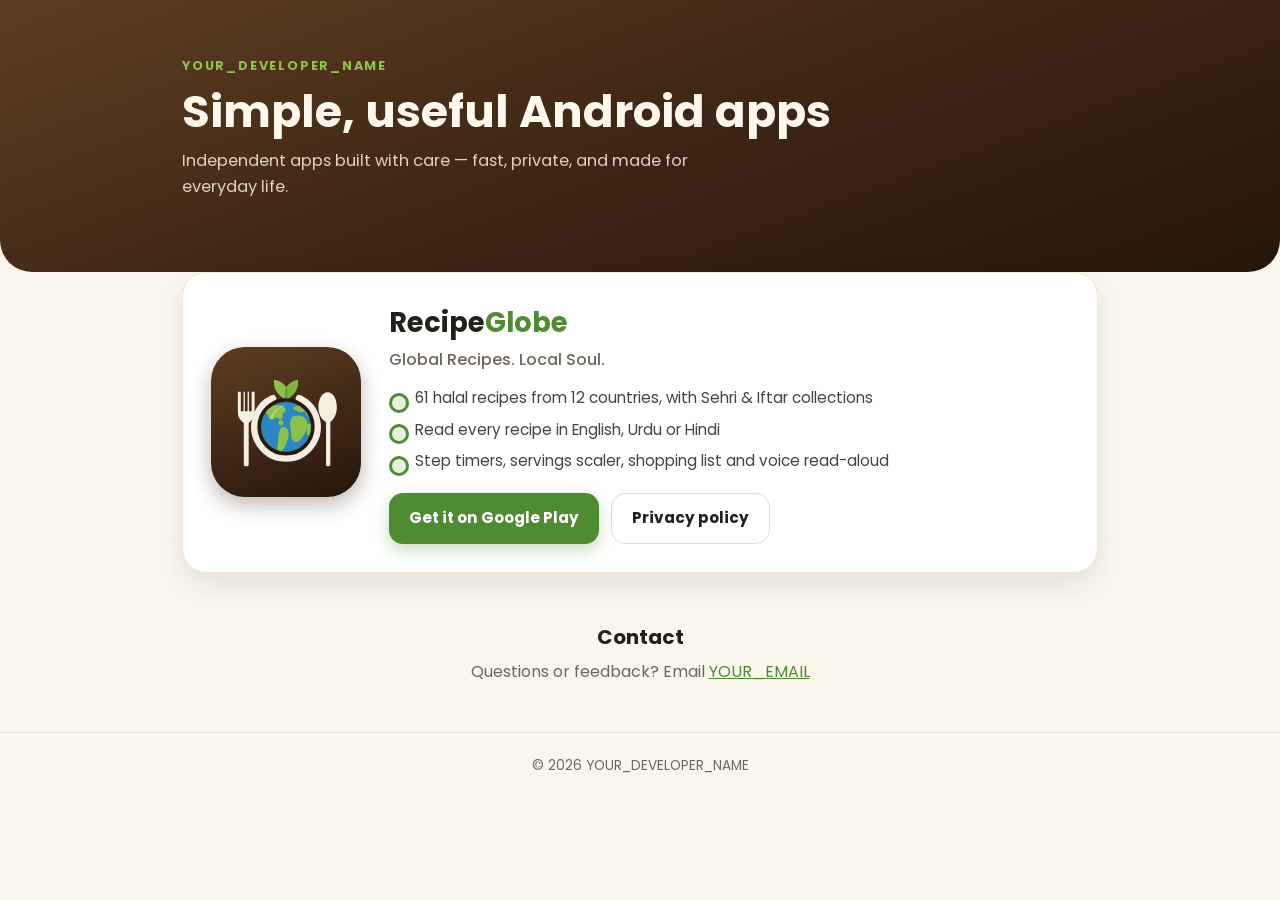
==== index.html @ fd5387dc "adding files" ====
<!doctype html>
<html lang="en"><head><meta charset="utf-8"><meta name="viewport" content="width=device-width, initial-scale=1">
<title>YOUR_DEVELOPER_NAME — Android apps</title>
<meta name="description" content="RecipeGlobe — halal recipes from around the world, in English, Urdu and Hindi.">
<link rel="icon" href="data:image/svg+xml,%3Csvg%20xmlns%3D%22http%3A%2F%2Fwww.w3.org%2F2000%2Fsvg%22%20width%3D%2264%22%20height%3D%2264%22%20viewBox%3D%2260%2092%20392%20352%22%20aria-hidden%3D%22true%22%3E%20%3Cdefs%3E%3CclipPath%20id%3D%22rg-globe-clip%22%3E%3Ccircle%20cx%3D%22256%22%20cy%3D%22286%22%20r%3D%2292%22%20%2F%3E%3C%2FclipPath%3E%3C%2Fdefs%3E%20%3Cpath%20d%3D%22M256%20186%20C232%20176%20206%20148%20212%20112%20C250%20118%20276%20150%20256%20186%20Z%22%20fill%3D%22%238BC34A%22%20%2F%3E%20%3Cpath%20d%3D%22M258%20186%20C282%20174%20306%20146%20300%20112%20C262%20120%20238%20152%20258%20186%20Z%22%20fill%3D%22%237CB342%22%20%2F%3E%20%3Cpath%20d%3D%22M257%20190%20C256%20176%20255%20160%20258%20146%22%20stroke%3D%22%235E9E2E%22%20stroke-width%3D%228%22%20fill%3D%22none%22%20stroke-linecap%3D%22round%22%20%2F%3E%20%3Cpath%20d%3D%22M305%20181%20A116%20116%200%201%201%20207%20181%22%20fill%3D%22none%22%20stroke%3D%22%23F5EFE1%22%20stroke-width%3D%2226%22%20stroke-linecap%3D%22round%22%20%2F%3E%20%3Ccircle%20cx%3D%22256%22%20cy%3D%22286%22%20r%3D%22100%22%20fill%3D%22none%22%20stroke%3D%22%232A190D%22%20stroke-width%3D%2212%22%20%2F%3E%20%3Ccircle%20cx%3D%22256%22%20cy%3D%22286%22%20r%3D%2292%22%20fill%3D%22%232E86C1%22%20%2F%3E%20%3Cg%20clip-path%3D%22url(%23rg-globe-clip)%22%20fill%3D%22%238BC34A%22%3E%20%3Cpath%20d%3D%22M186%20216%20C206%20202%20236%20202%20250%20214%20C260%20223%20253%20234%20242%20238%20C248%20246%20243%20256%20234%20256%20C227%20256%20223%20251%20217%20251%20C211%20260%20200%20261%20195%20255%20C190%20249%20194%20243%20188%20239%20C176%20233%20170%20222%20186%20216%20Z%22%20%2F%3E%20%3Cpath%20d%3D%22M232%20262%20C240%20258%20248%20266%20246%20274%20C244%20281%20236%20284%20232%20278%20C228%20272%20226%20266%20232%20262%20Z%22%20%2F%3E%20%3Cpath%20d%3D%22M240%20288%20C254%20282%20268%20296%20266%20314%20C264%20332%20256%20354%20244%20372%20C236%20384%20222%20380%20224%20364%20C228%20344%20226%20326%20230%20310%20C233%20296%20235%20290%20240%20288%20Z%22%20%2F%3E%20%3Cpath%20d%3D%22M286%20212%20C304%20204%20322%20208%20326%20218%20C330%20227%20318%20234%20306%20231%20C296%20228%20284%20223%20283%20218%20C282%20214%20283%20213%20286%20212%20Z%22%20%2F%3E%20%3Cpath%20d%3D%22M284%20248%20C306%20240%20330%20248%20334%20268%20C338%20288%20328%20312%20312%20330%20C300%20344%20286%20346%20280%20334%20C272%20322%20277%20306%20273%20290%20C269%20272%20272%20252%20284%20248%20Z%22%20%2F%3E%20%3Cpath%20d%3D%22M330%20206%20C358%20194%20386%20208%20390%20230%20C394%20250%20376%20266%20356%20260%20C338%20254%20326%20238%20325%20222%20C324%20212%20326%20207%20330%20206%20Z%22%20%2F%3E%20%3Cpath%20d%3D%22M340%20274%20C352%20270%20362%20284%20358%20300%20C354%20314%20342%20326%20336%20316%20C330%20304%20331%20278%20340%20274%20Z%22%20%2F%3E%20%3Cpath%20d%3D%22M352%20338%20C372%20330%20392%20344%20388%20360%20C384%20376%20364%20382%20352%20370%20C342%20360%20342%20342%20352%20338%20Z%22%20%2F%3E%20%3C%2Fg%3E%20%3Cpath%20d%3D%22M196%20254%20C206%20226%20232%20206%20262%20202%20C236%20212%20214%20230%20206%20258%20Z%22%20fill%3D%22%23FFFFFF%22%20opacity%3D%220.28%22%20%2F%3E%20%3Cpath%20fill%3D%22%23F5EFE1%22%20d%3D%22M78%20156%20L78%20232%20C78%20254%2092%20264%20100%20272%20L100%20426%20C100%20434%20118%20434%20118%20426%20L118%20272%20C126%20264%20140%20254%20140%20232%20L140%20156%20L129%20156%20L129%20228%20L119%20228%20L119%20156%20L114%20156%20L114%20228%20L104%20228%20L104%20156%20L99%20156%20L99%20228%20L89%20228%20L89%20156%20Z%22%20%2F%3E%20%3Cpath%20fill%3D%22%23F5EFE1%22%20d%3D%22M404%20268%20C388%20260%20376%20238%20376%20214%20C376%20182%20390%20158%20410%20158%20C430%20158%20444%20182%20444%20214%20C444%20238%20432%20260%20420%20268%20L420%20426%20C420%20434%20404%20434%20404%20426%20Z%22%20%2F%3E%20%3C%2Fsvg%3E">
<link rel="preconnect" href="https://fonts.googleapis.com"><link rel="preconnect" href="https://fonts.gstatic.com" crossorigin>
<link href="https://fonts.googleapis.com/css2?family=Poppins:wght@400;500;600;700&display=swap" rel="stylesheet">
<link rel="stylesheet" href="style.css"></head><body>
<header class="top"><div class="wrap">
  <p class="dev">YOUR_DEVELOPER_NAME</p>
  <h1>Simple, useful Android apps</h1>
  <p class="lead">Independent apps built with care — fast, private, and made for everyday life.</p>
</div></header>
<main class="wrap">
  <article class="card">
    <div class="icon"><svg xmlns="http://www.w3.org/2000/svg" width="100%" height="100%" viewBox="60 92 392 352" aria-hidden="true"> <defs><clipPath id="rg-globe-clip"><circle cx="256" cy="286" r="92" /></clipPath></defs> <path d="M256 186 C232 176 206 148 212 112 C250 118 276 150 256 186 Z" fill="#8BC34A" /> <path d="M258 186 C282 174 306 146 300 112 C262 120 238 152 258 186 Z" fill="#7CB342" /> <path d="M257 190 C256 176 255 160 258 146" stroke="#5E9E2E" stroke-width="8" fill="none" stroke-linecap="round" /> <path d="M305 181 A116 116 0 1 1 207 181" fill="none" stroke="#F5EFE1" stroke-width="26" stroke-linecap="round" /> <circle cx="256" cy="286" r="100" fill="none" stroke="#2A190D" stroke-width="12" /> <circle cx="256" cy="286" r="92" fill="#2E86C1" /> <g clip-path="url(#rg-globe-clip)" fill="#8BC34A"> <path d="M186 216 C206 202 236 202 250 214 C260 223 253 234 242 238 C248 246 243 256 234 256 C227 256 223 251 217 251 C211 260 200 261 195 255 C190 249 194 243 188 239 C176 233 170 222 186 216 Z" /> <path d="M232 262 C240 258 248 266 246 274 C244 281 236 284 232 278 C228 272 226 266 232 262 Z" /> <path d="M240 288 C254 282 268 296 266 314 C264 332 256 354 244 372 C236 384 222 380 224 364 C228 344 226 326 230 310 C233 296 235 290 240 288 Z" /> <path d="M286 212 C304 204 322 208 326 218 C330 227 318 234 306 231 C296 228 284 223 283 218 C282 214 283 213 286 212 Z" /> <path d="M284 248 C306 240 330 248 334 268 C338 288 328 312 312 330 C300 344 286 346 280 334 C272 322 277 306 273 290 C269 272 272 252 284 248 Z" /> <path d="M330 206 C358 194 386 208 390 230 C394 250 376 266 356 260 C338 254 326 238 325 222 C324 212 326 207 330 206 Z" /> <path d="M340 274 C352 270 362 284 358 300 C354 314 342 326 336 316 C330 304 331 278 340 274 Z" /> <path d="M352 338 C372 330 392 344 388 360 C384 376 364 382 352 370 C342 360 342 342 352 338 Z" /> </g> <path d="M196 254 C206 226 232 206 262 202 C236 212 214 230 206 258 Z" fill="#FFFFFF" opacity="0.28" /> <path fill="#F5EFE1" d="M78 156 L78 232 C78 254 92 264 100 272 L100 426 C100 434 118 434 118 426 L118 272 C126 264 140 254 140 232 L140 156 L129 156 L129 228 L119 228 L119 156 L114 156 L114 228 L104 228 L104 156 L99 156 L99 228 L89 228 L89 156 Z" /> <path fill="#F5EFE1" d="M404 268 C388 260 376 238 376 214 C376 182 390 158 410 158 C430 158 444 182 444 214 C444 238 432 260 420 268 L420 426 C420 434 404 434 404 426 Z" /> </svg></div>
    <div>
      <h2>Recipe<span class="g">Globe</span></h2>
      <p class="tag">Global Recipes. Local Soul.</p>
      <ul class="feat">
        <li>61 halal recipes from 12 countries, with Sehri &amp; Iftar collections</li>
        <li>Read every recipe in English, Urdu or Hindi</li>
        <li>Step timers, servings scaler, shopping list and voice read-aloud</li>
      </ul>
      <div class="actions">
        <a class="btn btn-primary" href="https://play.google.com/store/apps/details?id=com.borderlessbites.app">Get it on Google Play</a>
        <a class="btn btn-ghost" href="recipeglobe/privacy.html">Privacy policy</a>
      </div>
    </div>
  </article>
  <section class="contact">
    <h3>Contact</h3>
    <p>Questions or feedback? Email <a href="mailto:YOUR_EMAIL">YOUR_EMAIL</a></p>
  </section>
</main>
<footer>&copy; 2026 YOUR_DEVELOPER_NAME</footer>
</body></html>
---- style.css ----
:root { --brown:#3B2414; --brown2:#26160B; --cream:#FBF6EC; --ink:#23201B; --muted:#6F665C; --green:#4E8B31; --green2:#8BC34A; }
* { box-sizing:border-box; }
body { margin:0; font-family:'Poppins',system-ui,-apple-system,'Segoe UI',sans-serif; background:var(--cream); color:var(--ink); line-height:1.6; }
a { color:var(--green); }
.wrap { max-width:960px; margin:0 auto; padding:0 22px; }
header.top { background:linear-gradient(160deg,#5E3D21 0%,#3B2414 55%,#26160B 100%); color:#FFF8EC; padding:56px 0 72px; border-radius:0 0 32px 32px; }
.dev { font-size:.8rem; letter-spacing:.14em; text-transform:uppercase; color:var(--green2); font-weight:700; margin:0 0 10px; }
header.top h1 { margin:0 0 10px; font-size:clamp(1.9rem,4.5vw,2.8rem); line-height:1.15; font-weight:700; }
header.top p.lead { margin:0; max-width:560px; color:rgba(255,248,236,.82); font-size:1.02rem; }
main { margin-top:-40px; }
.card { background:#fff; border:1px solid #EFE6D6; border-radius:24px; padding:28px; box-shadow:0 12px 30px rgba(35,32,27,.09);
  display:grid; grid-template-columns:150px 1fr; gap:28px; align-items:center; }
.icon { width:150px; height:150px; border-radius:34px; background:linear-gradient(160deg,#5E3D21,#26160B);
  display:flex; align-items:center; justify-content:center; padding:22px; box-shadow:0 8px 20px rgba(42,25,13,.3); }
.card h2 { margin:0; font-size:1.7rem; }
.card h2 .g { color:var(--green); }
.tag { margin:2px 0 14px; color:var(--muted); font-weight:500; }
ul.feat { margin:0 0 20px; padding:0; list-style:none; display:grid; gap:7px; }
ul.feat li { padding-left:26px; position:relative; color:#4A423A; font-size:.95rem; }
ul.feat li::before { content:''; position:absolute; left:0; top:.45em; width:14px; height:14px; border-radius:50%; background:#E6F3DC; border:3px solid var(--green); }
.actions { display:flex; gap:12px; flex-wrap:wrap; }
.btn { display:inline-flex; align-items:center; gap:8px; padding:12px 20px; border-radius:14px; font-weight:700; text-decoration:none; font-size:.95rem; }
.btn-primary { background:var(--green); color:#fff; box-shadow:0 6px 16px rgba(78,139,49,.3); }
.btn-ghost { background:#fff; color:var(--ink); border:1.5px solid #E4DACB; }
section.contact { margin:48px 0; text-align:center; }
section.contact h3 { margin:0 0 6px; font-size:1.25rem; }
section.contact p { margin:0; color:var(--muted); }
footer { border-top:1px solid #EAE0D0; padding:22px 0 30px; color:var(--muted); font-size:.85rem; text-align:center; }
@media (max-width:640px) { .card { grid-template-columns:1fr; text-align:center; padding:24px; } .icon { margin:0 auto; width:120px; height:120px; border-radius:28px; }
  ul.feat { text-align:left; max-width:340px; margin:0 auto 20px; } .actions { justify-content:center; } header.top { padding:44px 0 64px; } }
/* privacy page */
.doc { background:#fff; border:1px solid #EFE6D6; border-radius:24px; padding:30px; box-shadow:0 12px 30px rgba(35,32,27,.08); }
.doc h2 { font-size:1.12rem; margin:28px 0 6px; color:var(--brown); }
.doc h2:first-child { margin-top:0; }
.doc p, .doc li { color:#3F3830; font-size:.96rem; }
.back { display:inline-block; margin-bottom:14px; color:rgba(255,248,236,.85); text-decoration:none; font-weight:600; }
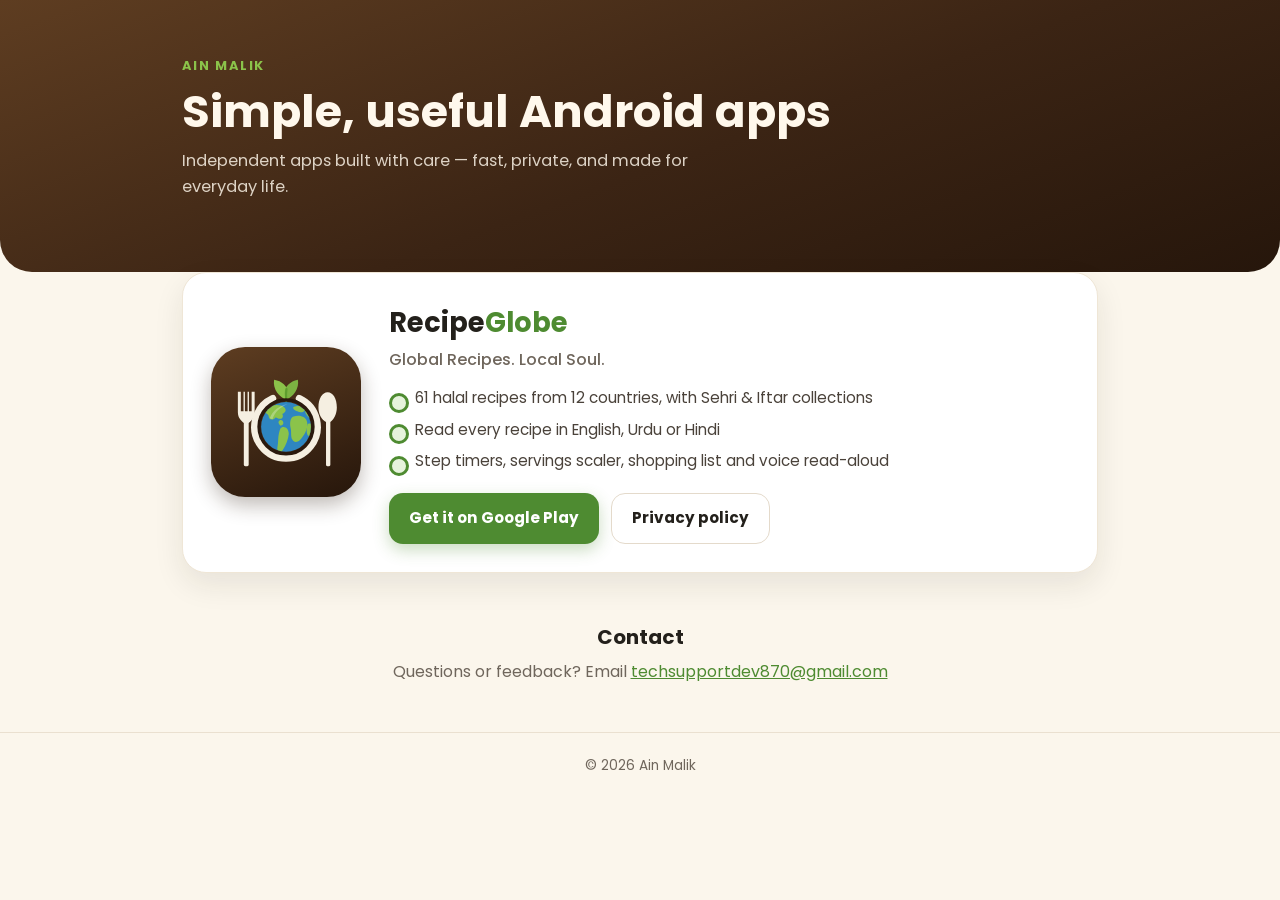
==== commit 0af638df: "update developer name" ====
--- a/index.html
+++ b/index.html
@@ -1,13 +1,13 @@
 <!doctype html>
 <html lang="en"><head><meta charset="utf-8"><meta name="viewport" content="width=device-width, initial-scale=1">
-<title>YOUR_DEVELOPER_NAME — Android apps</title>
+<title>Ain Malik — Android apps</title>
 <meta name="description" content="RecipeGlobe — halal recipes from around the world, in English, Urdu and Hindi.">
 <link rel="icon" href="data:image/svg+xml,%3Csvg%20xmlns%3D%22http%3A%2F%2Fwww.w3.org%2F2000%2Fsvg%22%20width%3D%2264%22%20height%3D%2264%22%20viewBox%3D%2260%2092%20392%20352%22%20aria-hidden%3D%22true%22%3E%20%3Cdefs%3E%3CclipPath%20id%3D%22rg-globe-clip%22%3E%3Ccircle%20cx%3D%22256%22%20cy%3D%22286%22%20r%3D%2292%22%20%2F%3E%3C%2FclipPath%3E%3C%2Fdefs%3E%20%3Cpath%20d%3D%22M256%20186%20C232%20176%20206%20148%20212%20112%20C250%20118%20276%20150%20256%20186%20Z%22%20fill%3D%22%238BC34A%22%20%2F%3E%20%3Cpath%20d%3D%22M258%20186%20C282%20174%20306%20146%20300%20112%20C262%20120%20238%20152%20258%20186%20Z%22%20fill%3D%22%237CB342%22%20%2F%3E%20%3Cpath%20d%3D%22M257%20190%20C256%20176%20255%20160%20258%20146%22%20stroke%3D%22%235E9E2E%22%20stroke-width%3D%228%22%20fill%3D%22none%22%20stroke-linecap%3D%22round%22%20%2F%3E%20%3Cpath%20d%3D%22M305%20181%20A116%20116%200%201%201%20207%20181%22%20fill%3D%22none%22%20stroke%3D%22%23F5EFE1%22%20stroke-width%3D%2226%22%20stroke-linecap%3D%22round%22%20%2F%3E%20%3Ccircle%20cx%3D%22256%22%20cy%3D%22286%22%20r%3D%22100%22%20fill%3D%22none%22%20stroke%3D%22%232A190D%22%20stroke-width%3D%2212%22%20%2F%3E%20%3Ccircle%20cx%3D%22256%22%20cy%3D%22286%22%20r%3D%2292%22%20fill%3D%22%232E86C1%22%20%2F%3E%20%3Cg%20clip-path%3D%22url(%23rg-globe-clip)%22%20fill%3D%22%238BC34A%22%3E%20%3Cpath%20d%3D%22M186%20216%20C206%20202%20236%20202%20250%20214%20C260%20223%20253%20234%20242%20238%20C248%20246%20243%20256%20234%20256%20C227%20256%20223%20251%20217%20251%20C211%20260%20200%20261%20195%20255%20C190%20249%20194%20243%20188%20239%20C176%20233%20170%20222%20186%20216%20Z%22%20%2F%3E%20%3Cpath%20d%3D%22M232%20262%20C240%20258%20248%20266%20246%20274%20C244%20281%20236%20284%20232%20278%20C228%20272%20226%20266%20232%20262%20Z%22%20%2F%3E%20%3Cpath%20d%3D%22M240%20288%20C254%20282%20268%20296%20266%20314%20C264%20332%20256%20354%20244%20372%20C236%20384%20222%20380%20224%20364%20C228%20344%20226%20326%20230%20310%20C233%20296%20235%20290%20240%20288%20Z%22%20%2F%3E%20%3Cpath%20d%3D%22M286%20212%20C304%20204%20322%20208%20326%20218%20C330%20227%20318%20234%20306%20231%20C296%20228%20284%20223%20283%20218%20C282%20214%20283%20213%20286%20212%20Z%22%20%2F%3E%20%3Cpath%20d%3D%22M284%20248%20C306%20240%20330%20248%20334%20268%20C338%20288%20328%20312%20312%20330%20C300%20344%20286%20346%20280%20334%20C272%20322%20277%20306%20273%20290%20C269%20272%20272%20252%20284%20248%20Z%22%20%2F%3E%20%3Cpath%20d%3D%22M330%20206%20C358%20194%20386%20208%20390%20230%20C394%20250%20376%20266%20356%20260%20C338%20254%20326%20238%20325%20222%20C324%20212%20326%20207%20330%20206%20Z%22%20%2F%3E%20%3Cpath%20d%3D%22M340%20274%20C352%20270%20362%20284%20358%20300%20C354%20314%20342%20326%20336%20316%20C330%20304%20331%20278%20340%20274%20Z%22%20%2F%3E%20%3Cpath%20d%3D%22M352%20338%20C372%20330%20392%20344%20388%20360%20C384%20376%20364%20382%20352%20370%20C342%20360%20342%20342%20352%20338%20Z%22%20%2F%3E%20%3C%2Fg%3E%20%3Cpath%20d%3D%22M196%20254%20C206%20226%20232%20206%20262%20202%20C236%20212%20214%20230%20206%20258%20Z%22%20fill%3D%22%23FFFFFF%22%20opacity%3D%220.28%22%20%2F%3E%20%3Cpath%20fill%3D%22%23F5EFE1%22%20d%3D%22M78%20156%20L78%20232%20C78%20254%2092%20264%20100%20272%20L100%20426%20C100%20434%20118%20434%20118%20426%20L118%20272%20C126%20264%20140%20254%20140%20232%20L140%20156%20L129%20156%20L129%20228%20L119%20228%20L119%20156%20L114%20156%20L114%20228%20L104%20228%20L104%20156%20L99%20156%20L99%20228%20L89%20228%20L89%20156%20Z%22%20%2F%3E%20%3Cpath%20fill%3D%22%23F5EFE1%22%20d%3D%22M404%20268%20C388%20260%20376%20238%20376%20214%20C376%20182%20390%20158%20410%20158%20C430%20158%20444%20182%20444%20214%20C444%20238%20432%20260%20420%20268%20L420%20426%20C420%20434%20404%20434%20404%20426%20Z%22%20%2F%3E%20%3C%2Fsvg%3E">
 <link rel="preconnect" href="https://fonts.googleapis.com"><link rel="preconnect" href="https://fonts.gstatic.com" crossorigin>
 <link href="https://fonts.googleapis.com/css2?family=Poppins:wght@400;500;600;700&display=swap" rel="stylesheet">
 <link rel="stylesheet" href="style.css"></head><body>
 <header class="top"><div class="wrap">
-  <p class="dev">YOUR_DEVELOPER_NAME</p>
+  <p class="dev">Ain Malik</p>
   <h1>Simple, useful Android apps</h1>
   <p class="lead">Independent apps built with care — fast, private, and made for everyday life.</p>
 </div></header>
@@ -30,8 +30,8 @@
   </article>
   <section class="contact">
     <h3>Contact</h3>
-    <p>Questions or feedback? Email <a href="mailto:YOUR_EMAIL">YOUR_EMAIL</a></p>
+    <p>Questions or feedback? Email <a href="mailto:techsupportdev870@gmail.com">techsupportdev870@gmail.com</a></p>
   </section>
 </main>
-<footer>&copy; 2026 YOUR_DEVELOPER_NAME</footer>
+<footer>&copy; 2026 Ain Malik</footer>
 </body></html>
